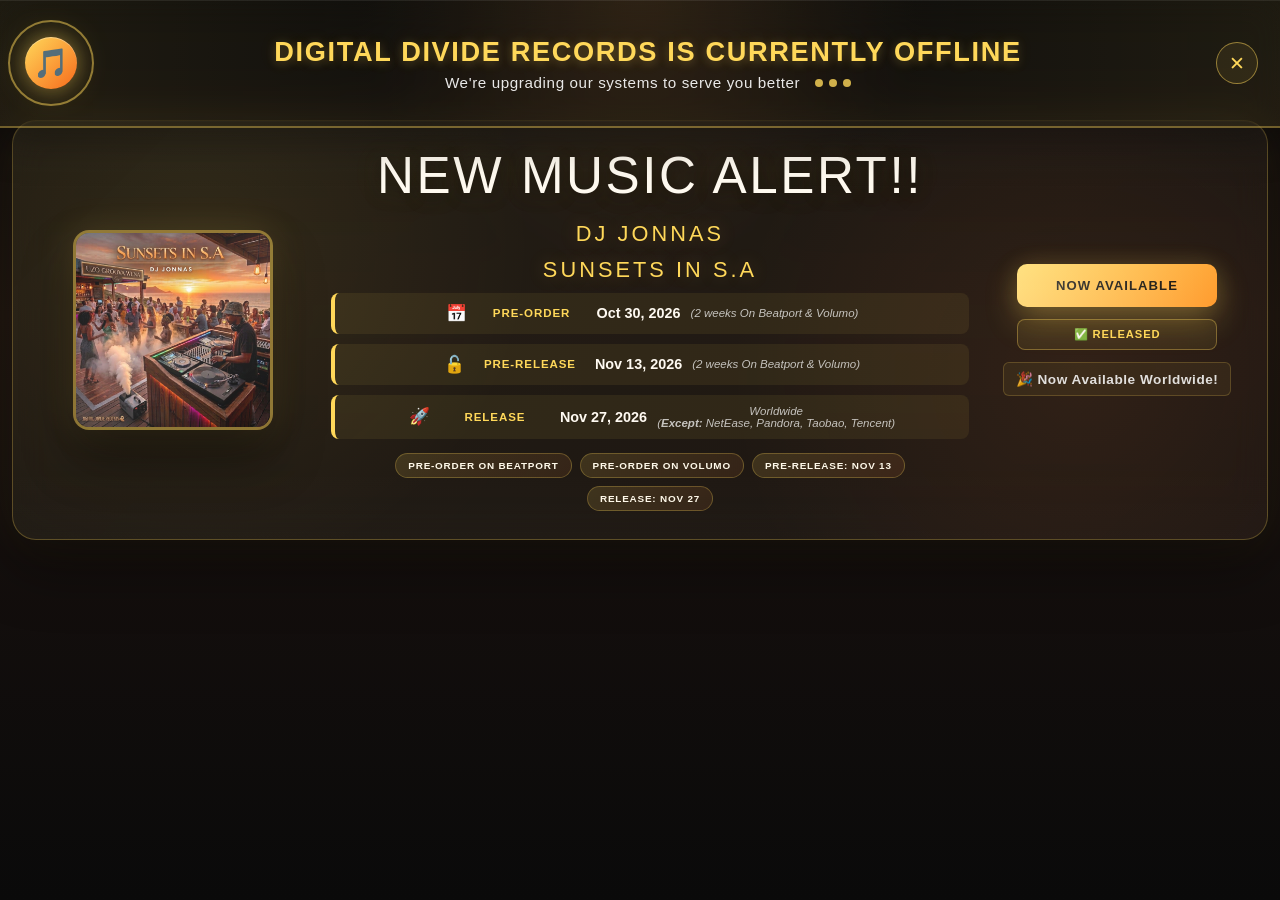
==== 1index.html @ 428bc1be "Rename index.html to 1index.html Signed-off-by: Jonathan Peters <jonathanpeters051@gmail.com>" ====
<!DOCTYPE html>
<html lang="en">
<head>
  <meta charset="UTF-8" />
  <meta name="viewport" content="width=device-width, initial-scale=1.0" />
  <title>Digital Divide Records | DJ Jonnas - Sunsets In S.A</title>
  <meta
    name="description"
    content="Cinematic offline banner and promotional release banner for DJ Jonnas - Sunsets In S.A by Digital Divide Records."
  />
  <style>
    :root {
      --gold-1: #ffd85a;
      --gold-2: #ffce3d;
      --gold-3: #ff9b2f;
      --gold-4: #f76b1c;
      --black-1: #090909;
      --black-2: #141414;
      --black-3: #1d1d1d;
      --white-1: #fffaf2;
      --white-2: rgba(255,255,255,0.8);
      --glass: rgba(20,20,20,0.18);
      --glass-strong: rgba(255,255,255,0.08);
      --shadow: rgba(0,0,0,0.45);
      --sunset-1: #9e2b1d;
      --sunset-2: #f77e33;
      --sunset-3: #fbb957;
      --sky-1: #31586f;
      --sky-2: #6a8fa7;
      --sea-1: #0c2438;
      --sea-2: #1d4c67;
      --accent-cyan: #31d8ff;
      --accent-green: #2dde9d;
      --success: #1dd1a1;
      --danger: #ff5f6d;
      --warning: #ffb74d;
    }

    * {
      box-sizing: border-box;
      margin: 0;
      padding: 0;
    }

    html {
      scroll-behavior: smooth;
    }

    body {
      font-family: "Segoe UI", Tahoma, Geneva, Verdana, sans-serif;
      background:
        radial-gradient(circle at 50% 0%, rgba(255, 170, 80, 0.16), transparent 25%),
        linear-gradient(180deg, #0a0a0a 0%, #1b120f 35%, #0a0a0a 100%);
      color: var(--white-1);
      min-height: 100vh;
      overflow-x: hidden;
      padding-top: 120px;
    }

    button, input, textarea, select {
      font: inherit;
    }

    img, svg {
      display: block;
      max-width: 100%;
    }

    a {
      color: inherit;
      text-decoration: none;
    }

    /* =========================
       OFFLINE BANNER
    ========================= */
    .offline-banner {
      position: fixed;
      inset: 0 0 auto 0;
      z-index: 9999;
      background: rgba(18, 18, 18, 0.2);
      border-bottom: 2px solid rgba(255, 216, 90, 0.4);
      backdrop-filter: blur(16px);
      -webkit-backdrop-filter: blur(16px);
      box-shadow:
        0 12px 40px rgba(0,0,0,0.32),
        inset 0 1px 0 rgba(255,255,255,0.08);
      overflow: hidden;
      animation: bannerDown 0.9s cubic-bezier(0.34, 1.56, 0.64, 1) forwards;
    }

    @keyframes bannerDown {
      0% {
        transform: translateY(-120%);
        opacity: 0;
      }
      100% {
        transform: translateY(0);
        opacity: 1;
      }
    }

    .offline-banner.hidden {
      display: none;
    }

    .offline-banner__inner {
      position: relative;
      max-width: 1440px;
      margin: 0 auto;
      padding: 18px 22px;
      min-height: 90px;
      overflow: hidden;
    }

    .offline-banner__particles {
      position: absolute;
      inset: 0;
      pointer-events: none;
      overflow: hidden;
    }

    .smoke {
      position: absolute;
      border-radius: 50%;
      background: radial-gradient(circle, rgba(255,255,255,0.25) 0%, rgba(255,255,255,0.08) 30%, transparent 72%);
      filter: blur(8px);
      opacity: 0;
      animation: smokeFloat 8s ease-in-out infinite;
    }

    @keyframes smokeFloat {
      0% {
        transform: translate(0, 0) scale(0.7);
        opacity: 0;
      }
      20% {
        opacity: 0.5;
      }
      100% {
        transform: translate(18px, -52px) scale(1.8);
        opacity: 0;
      }
    }

    .smoke:nth-child(1) { left: 8%; top: 40%; width: 120px; height: 120px; animation-delay: 0s; }
    .smoke:nth-child(2) { left: 26%; top: 32%; width: 150px; height: 120px; animation-delay: 1.4s; }
    .smoke:nth-child(3) { left: 56%; top: 38%; width: 140px; height: 120px; animation-delay: 2.6s; }
    .smoke:nth-child(4) { right: 16%; top: 34%; width: 125px; height: 110px; animation-delay: 3.8s; }
    .smoke:nth-child(5) { right: 4%; top: 40%; width: 110px; height: 90px; animation-delay: 5s; }

    .offline-banner__gradient {
      position: absolute;
      inset: 0;
      background: linear-gradient(
        90deg,
        rgba(255,216,90,0.08) 0%,
        rgba(255,216,90,0.02) 35%,
        rgba(255,216,90,0.02) 65%,
        rgba(255,216,90,0.08) 100%
      );
      animation: bannerGlow 4.5s ease-in-out infinite alternate;
    }

    @keyframes bannerGlow {
      0% { opacity: 0.2; }
      100% { opacity: 0.75; }
    }

    .offline-banner__content {
      position: relative;
      z-index: 2;
      display: flex;
      align-items: center;
      justify-content: center;
      gap: 24px;
      flex-wrap: wrap;
      min-height: 90px;
    }

    .status-icon {
      position: relative;
      width: 58px;
      height: 58px;
      display: grid;
      place-items: center;
      animation: pulseIcon 2.4s ease-in-out infinite;
    }

    @keyframes pulseIcon {
      0%, 100% { transform: scale(1); }
      50% { transform: scale(1.08); }
    }

    .status-icon::before {
      content: "";
      position: absolute;
      inset: -14px;
      border-radius: 50%;
      border: 2px solid rgba(255,216,90,0.5);
      animation: expandRing 2s ease-out infinite;
    }

    @keyframes expandRing {
      0% {
        transform: scale(0.8);
        opacity: 1;
      }
      100% {
        transform: scale(1.5);
        opacity: 0;
      }
    }

    .status-icon__badge {
      position: relative;
      width: 52px;
      height: 52px;
      border-radius: 50%;
      background: linear-gradient(135deg, var(--gold-1), var(--gold-4));
      display: grid;
      place-items: center;
      font-size: 1.8rem;
      box-shadow:
        0 0 20px rgba(255,216,90,0.4),
        0 0 40px rgba(255,216,90,0.2),
        inset 0 1px 0 rgba(255,255,255,0.32);
      z-index: 1;
    }

    .offline-banner__text {
      flex: 1;
      min-width: 260px;
      text-align: center;
    }

    .offline-banner__title {
      font-size: clamp(1.1rem, 2.4vw, 1.7rem);
      font-weight: 900;
      text-transform: uppercase;
      letter-spacing: 0.06em;
      color: var(--gold-1);
      text-shadow:
        0 2px 10px rgba(255,216,90,0.25),
        0 0 20px rgba(255,216,90,0.12);
      animation: titleSlide 0.8s ease-out both;
    }

    @keyframes titleSlide {
      from {
        opacity: 0;
        transform: translateX(-28px);
      }
      to {
        opacity: 1;
        transform: translateX(0);
      }
    }

    .offline-banner__subtitle {
      margin-top: 6px;
      font-size: clamp(0.75rem, 1.5vw, 0.95rem);
      color: rgba(255,255,255,0.9);
      font-weight: 500;
      letter-spacing: 0.04em;
      animation: subtitleRise 0.85s ease-out 0.2s both;
    }

    @keyframes subtitleRise {
      from {
        opacity: 0;
        transform: translateY(10px);
      }
      to {
        opacity: 1;
        transform: translateY(0);
      }
    }

    .loader {
      display: inline-flex;
      align-items: center;
      gap: 6px;
      margin-left: 10px;
      vertical-align: middle;
    }

    .loader-dot {
      width: 8px;
      height: 8px;
      border-radius: 50%;
      background: var(--gold-1);
      opacity: 0.8;
      animation: dotPulse 1.2s ease-in-out infinite;
    }

    .loader-dot:nth-child(2) { animation-delay: 0.15s; }
    .loader-dot:nth-child(3) { animation-delay: 0.3s; }

    @keyframes dotPulse {
      0%, 80%, 100% {
        transform: scale(0.6);
        opacity: 0.35;
      }
      40% {
        transform: scale(1);
        opacity: 1;
      }
    }

    .offline-banner__close {
      width: 42px;
      height: 42px;
      border-radius: 50%;
      border: 1.5px solid rgba(255,216,90,0.5);
      background: rgba(255,216,90,0.08);
      color: var(--gold-1);
      font-size: 1.2rem;
      cursor: pointer;
      display: inline-flex;
      align-items: center;
      justify-content: center;
      transition: all 0.25s ease;
      position: relative;
      z-index: 2;
      flex-shrink: 0;
      animation: closeScale 0.65s ease-out 0.3s both;
    }

    @keyframes closeScale {
      from {
        transform: scale(0);
        opacity: 0;
      }
      to {
        transform: scale(1);
        opacity: 1;
      }
    }

    .offline-banner__close:hover {
      transform: rotate(90deg) scale(1.1);
      background: rgba(255,216,90,0.18);
      box-shadow: 0 0 20px rgba(255,216,90,0.35);
    }

    /* =========================
       PROMO BANNER
    ========================= */
    .promo-banner {
      position: relative;
      width: min(1400px, calc(100% - 24px));
      margin: 0 auto 32px;
      border-radius: 24px;
      overflow: hidden;
      background:
        linear-gradient(135deg, rgba(255,216,90,0.06), rgba(255,140,70,0.04)),
        rgba(18,18,18,0.5);
      border: 1px solid rgba(255,216,90,0.28);
      backdrop-filter: blur(18px);
      -webkit-backdrop-filter: blur(18px);
      box-shadow:
        0 28px 60px rgba(0,0,0,0.38),
        0 0 50px rgba(255,216,90,0.08),
        inset 0 1px 0 rgba(255,255,255,0.06);
      animation: promoReveal 1s cubic-bezier(0.34, 1.56, 0.64, 1) 0.25s both;
    }

    @keyframes promoReveal {
      from {
        opacity: 0;
        transform: translateY(28px);
      }
      to {
        opacity: 1;
        transform: translateY(0);
      }
    }

    .promo-banner__bg {
      position: absolute;
      inset: 0;
      pointer-events: none;
      background:
        radial-gradient(circle at 15% 30%, rgba(255,216,90,0.08), transparent 30%),
        radial-gradient(circle at 85% 60%, rgba(255,140,70,0.08), transparent 32%),
        linear-gradient(180deg, rgba(255,255,255,0.02), transparent 18%, transparent 82%, rgba(255,255,255,0.01));
    }

    .promo-banner__content {
      position: relative;
      z-index: 2;
      display: grid;
      grid-template-columns: 260px minmax(0, 1fr) 240px;
      gap: 28px;
      align-items: center;
      padding: 28px 30px;
    }

    .cover-wrap {
      display: flex;
      justify-content: center;
      align-items: center;
      perspective: 1200px;
    }

    .cover-art {
      width: 200px;
      height: 200px;
      border-radius: 16px;
      overflow: hidden;
      border: 3px solid rgba(255,216,90,0.42);
      background: linear-gradient(135deg, rgba(255,216,90,0.12), rgba(255,140,70,0.1));
      box-shadow:
        0 28px 50px rgba(0,0,0,0.4),
        0 0 35px rgba(255,216,90,0.15),
        inset 0 1px 0 rgba(255,255,255,0.12);
      animation: artFloat 6s ease-in-out infinite;
      position: relative;
    }

    .cover-art img {
      width: 100%;
      height: 100%;
      object-fit: cover;
      display: block;
    }

    @keyframes artFloat {
      0%, 100% {
        transform: translateY(0) rotateZ(0deg);
      }
      50% {
        transform: translateY(-16px) rotateZ(-2deg);
      }
    }

    .cover-art::before {
      content: "";
      position: absolute;
      inset: -70%;
      background: linear-gradient(130deg, transparent 18%, rgba(255,255,255,0.18) 50%, transparent 82%);
      transform: rotate(20deg);
      animation: glossRoll 3.6s linear infinite;
      pointer-events: none;
    }

    @keyframes glossRoll {
      0% {
        transform: translateX(-130%) translateY(-130%) rotate(20deg);
      }
      100% {
        transform: translateX(130%) translateY(130%) rotate(20deg);
      }
    }

    .release-info {
      text-align: center;
      min-width: 0;
    }

    .artist-name {
      font-size: clamp(0.9rem, 1.7vw, 1.4rem);
      font-weight: 500;
      text-transform: uppercase;
      letter-spacing: 0.14em;
      color: var(--gold-1);
      text-shadow: 0 0 18px rgba(255,216,90,0.25);
      margin-bottom: 10px;
      animation: artistIn 0.8s ease-out 0.2s both;
    }

    @keyframes artistIn {
      from {
        opacity: 0;
        transform: translateY(-12px);
      }
      to {
        opacity: 1;
        transform: translateY(0);
      }
    }

    .release-title {
      font-size: clamp(2rem, 4vw, 3.3rem);
      font-weight: 500;
      line-height: 1.05;
      letter-spacing: 0.05em;
      text-transform: uppercase;
      color: #fffaf0;
      text-shadow:
        0 4px 16px rgba(0,0,0,0.48),
        0 0 30px rgba(255,216,90,0.15);
      margin-bottom: 18px;
      animation: titleRise 0.9s ease-out 0.35s both;
    }

    @keyframes titleRise {
      from {
        opacity: 0;
        transform: translateY(20px);
      }
      to {
        opacity: 1;
        transform: translateY(0);
      }
    }

    .release-schedule {
      display: flex;
      flex-direction: column;
      gap: 10px;
      margin-bottom: 14px;
    }

    .schedule-item {
      display: flex;
      align-items: center;
      justify-content: center;
      flex-wrap: wrap;
      gap: 10px;
      padding: 10px 14px;
      border-radius: 8px;
      border-left: 4px solid var(--gold-1);
      background: rgba(255,216,90,0.07);
      animation: itemSlide 0.65s ease-out both;
    }

    .schedule-item:nth-child(1) { animation-delay: 0.38s; }
    .schedule-item:nth-child(2) { animation-delay: 0.5s; }
    .schedule-item:nth-child(3) { animation-delay: 0.62s; }

    @keyframes itemSlide {
      from {
        opacity: 0;
        transform: translateX(-18px);
      }
      to {
        opacity: 1;
        transform: translateX(0);
      }
    }

    .schedule-icon {
      font-size: 1.05rem;
    }

    .schedule-label {
      min-width: 110px;
      font-size: 0.72rem;
      font-weight: 900;
      text-transform: uppercase;
      letter-spacing: 0.08em;
      color: var(--gold-1);
    }

    .schedule-date {
      font-size: 0.9rem;
      font-weight: 700;
      color: var(--white-1);
    }

    .schedule-duration {
      font-size: 0.72rem;
      font-style: italic;
      color: rgba(255,255,255,0.72);
    }

    .platform-list {
      display: flex;
      flex-wrap: wrap;
      justify-content: center;
      gap: 8px;
      margin-top: 14px;
    }

    .platform-pill {
      padding: 6px 12px;
      border-radius: 999px;
      background: linear-gradient(135deg, rgba(255,216,90,0.14), rgba(255,140,70,0.1));
      border: 1px solid rgba(255,216,90,0.26);
      color: #fff9ea;
      font-size: 0.62rem;
      font-weight: 800;
      letter-spacing: 0.08em;
      text-transform: uppercase;
      white-space: nowrap;
      animation: badgeIn 0.5s cubic-bezier(0.68, -0.55, 0.265, 1.55) both;
    }

    .platform-pill:nth-child(1) { animation-delay: 0.5s; }
    .platform-pill:nth-child(2) { animation-delay: 0.55s; }
    .platform-pill:nth-child(3) { animation-delay: 0.6s; }
    .platform-pill:nth-child(4) { animation-delay: 0.65s; }

    @keyframes badgeIn {
      from {
        opacity: 0;
        transform: scale(0.7) translateY(8px);
      }
      to {
        opacity: 1;
        transform: scale(1) translateY(0);
      }
    }

    .promo-actions {
      display: flex;
      flex-direction: column;
      align-items: center;
      justify-content: center;
      gap: 12px;
    }

    .preorder-btn {
      width: 100%;
      max-width: 200px;
      border: none;
      cursor: pointer;
      border-radius: 10px;
      padding: 14px 18px;
      background: linear-gradient(135deg, var(--gold-1), var(--gold-3));
      color: #17120a;
      font-size: 0.82rem;
      font-weight: 900;
      letter-spacing: 0.08em;
      text-transform: uppercase;
      position: relative;
      overflow: hidden;
      box-shadow:
        0 14px 32px rgba(255,216,90,0.28),
        0 0 25px rgba(255,216,90,0.14);
      transition: transform 0.2s ease, box-shadow 0.2s ease;
      animation: btnPulse 2s ease-in-out infinite;
    }

    @keyframes btnPulse {
      0%, 100% { box-shadow: 0 14px 32px rgba(255,216,90,0.28), 0 0 25px rgba(255,216,90,0.14); }
      50% { box-shadow: 0 16px 40px rgba(255,216,90,0.4), 0 0 30px rgba(255,216,90,0.2); }
    }

    .preorder-btn::before {
      content: "";
      position: absolute;
      inset: 0;
      left: -100%;
      background: linear-gradient(90deg, transparent, rgba(255,255,255,0.24), transparent);
      animation: buttonShine 2.6s ease-in-out infinite;
      pointer-events: none;
    }

    @keyframes buttonShine {
      0% { left: -100%; }
      50% { left: 100%; }
      100% { left: 200%; }
    }

    .preorder-btn:hover {
      transform: translateY(-4px) scale(1.04);
      box-shadow:
        0 20px 42px rgba(255,216,90,0.36),
        0 0 42px rgba(255,216,90,0.22);
    }

    .preorder-btn:active {
      transform: translateY(-2px) scale(1.02);
    }

    .status-badge {
      width: 100%;
      max-width: 200px;
      text-align: center;
      padding: 8px 12px;
      border-radius: 8px;
      border: 1px solid rgba(255,216,90,0.35);
      background: rgba(255,216,90,0.08);
      color: var(--gold-1);
      font-size: 0.7rem;
      font-weight: 800;
      letter-spacing: 0.08em;
      text-transform: uppercase;
      animation: badgeBlink 2s ease-in-out infinite;
    }

    @keyframes badgeBlink {
      0%, 100% { opacity: 0.9; }
      50% { opacity: 1; }
    }

    /* ===== COUNTDOWN TIMER STYLES ===== */
    .countdown {
      font-size: 0.85rem;
      letter-spacing: 0.04em;
      color: rgba(255,255,255,0.85);
      font-weight: 700;
      min-height: 1.4em;
      text-align: center;
      padding: 8px 12px;
      border-radius: 6px;
      background: rgba(255,216,90,0.06);
      border: 1px solid rgba(255,216,90,0.2);
      animation: countdownGlow 1.5s ease-in-out infinite;
      font-variant-numeric: tabular-nums;
      font-feature-settings: "tnum";
    }

    @keyframes countdownGlow {
      0%, 100% { box-shadow: 0 0 8px rgba(255,216,90,0.1); }
      50% { box-shadow: 0 0 16px rgba(255,216,90,0.25); }
    }

    .countdown-value {
      display: inline-block;
      color: var(--gold-1);
      font-weight: 900;
      font-size: 1em;
      margin: 0 2px;
    }

    .countdown-label {
      display: inline-block;
      font-size: 0.65em;
      opacity: 0.8;
      margin-left: 3px;
    }

    /* =========================
       RESPONSIVE
    ========================= */
    @media (max-width: 980px) {
      .promo-banner__content {
        grid-template-columns: 1fr;
        gap: 20px;
      }

      .cover-wrap {
        order: -1;
      }

      .promo-actions {
        flex-direction: row;
        justify-content: center;
      }

      .preorder-btn,
      .status-badge {
        max-width: none;
        flex: 1;
      }
    }

    @media (max-width: 760px) {
      body {
        padding-top: 110px;
      }

      .offline-banner__content {
        gap: 12px;
      }

      .status-icon__badge {
        width: 50px;
        height: 50px;
        font-size: 1.5rem;
      }

      .promo-banner__content {
        padding: 20px 16px;
        grid-template-columns: 1fr;
      }

      .release-title {
        font-size: clamp(1.6rem, 8vw, 2.4rem);
      }

      .promo-actions {
        flex-direction: column;
        gap: 10px;
      }

      .preorder-btn,
      .status-badge,
      .countdown {
        max-width: 100%;
        width: 100%;
      }
    }

    @media (max-width: 520px) {
      body {
        padding-top: 95px;
      }

      .offline-banner__inner {
        padding: 14px 12px;
      }

      .offline-banner__title {
        font-size: 0.95rem;
      }

      .offline-banner__subtitle {
        font-size: 0.7rem;
      }

      .status-icon__badge {
        width: 48px;
        height: 48px;
        font-size: 1.4rem;
      }

      .cover-art {
        width: 160px;
        height: 160px;
      }

      .schedule-item {
        gap: 8px;
        padding: 9px 10px;
      }

      .schedule-label {
        min-width: 82px;
        font-size: 0.64rem;
      }

      .schedule-date,
      .schedule-duration {
        font-size: 0.72rem;
      }

      .platform-pill {
        font-size: 0.54rem;
        padding: 5px 9px;
      }

      .preorder-btn {
        padding: 12px 16px;
        font-size: 0.75rem;
      }

      .status-badge {
        font-size: 0.64rem;
        padding: 6px 10px;
      }

      .countdown {
        font-size: 0.75rem;
        padding: 6px 10px;
      }

      .countdown-value {
        font-size: 0.95em;
      }

      .countdown-label {
        font-size: 0.6em;
      }
    }
  </style>
</head>
<body>
  <!-- OFFLINE BANNER -->
  <div class="offline-banner" id="offlineBanner" role="status" aria-live="polite" aria-label="System maintenance notification">
    <div class="offline-banner__inner">
      <div class="offline-banner__particles" aria-hidden="true">
        <span class="smoke"></span>
        <span class="smoke"></span>
        <span class="smoke"></span>
        <span class="smoke"></span>
        <span class="smoke"></span>
      </div>

      <div class="offline-banner__gradient" aria-hidden="true"></div>

      <div class="offline-banner__content">
        <div class="status-icon" aria-hidden="true">
          <div class="status-icon__badge">🎵</div>
        </div>

        <div class="offline-banner__text">
          <div class="offline-banner__title">Digital Divide Records is Currently Offline</div>
          <div class="offline-banner__subtitle">
            We're upgrading our systems to serve you better
            <span class="loader" aria-hidden="true">
              <span class="loader-dot"></span>
              <span class="loader-dot"></span>
              <span class="loader-dot"></span>
            </span>
          </div>
        </div>

        <button
          class="offline-banner__close"
          id="closeOfflineBanner"
          type="button"
          aria-label="Dismiss notification"
          title="Dismiss notification"
        >
          ✕
        </button>
      </div>
    </div>
  </div>

  <!-- PROMO BANNER -->
  <section class="promo-banner" title="New Release Promotional Banner" aria-label="New Release Promotional Banner">
    <div class="promo-banner__bg" aria-hidden="true"></div>

    <div class="promo-banner__content">
      <div class="cover-wrap" aria-label="Album Cover For Sunsets In S.A">
        <div class="cover-art">
          <img 
            src="DJJonnas-SunsetsInSA-CoverArt.jpeg" 
            alt="DJ Jonnas - Sunsets In S.A Cover Art"
            loading="lazy"
          />
        </div>
      </div>

      <div class="release-info">
        <h2 class="release-title">New Music Alert!!</h2>
        <div class="artist-name">DJ Jonnas</div>
        <div class="artist-name">Sunsets In S.A</div>

        <div class="release-schedule" aria-label="Release schedule">
          <div class="schedule-item">
            <span class="schedule-icon" aria-hidden="true">📅</span>
            <span class="schedule-label">Pre-Order</span>
            <span class="schedule-date">Oct 30, 2026</span>
            <span class="schedule-duration">(2 weeks On Beatport & Volumo)</span>
          </div>

          <div class="schedule-item">
            <span class="schedule-icon" aria-hidden="true">🔓</span>
            <span class="schedule-label">Pre-Release</span>
            <span class="schedule-date">Nov 13, 2026</span>
            <span class="schedule-duration">(2 weeks On Beatport & Volumo)</span>
          </div>

          <div class="schedule-item">
            <span class="schedule-icon" aria-hidden="true">🚀</span>
            <span class="schedule-label">Release</span>
            <span class="schedule-date">Nov 27, 2026</span>
            <span class="schedule-duration">Worldwide<br>(<strong>Except:</strong> NetEase, Pandora, Taobao, Tencent)</span>
          </div>
        </div>

        <div class="platform-list" aria-label="Stores list">
          <span class="platform-pill">Pre-Order On Beatport</span>
          <span class="platform-pill">Pre-Order On Volumo</span>
          <span class="platform-pill">Pre-Release: Nov 13</span>
          <span class="platform-pill">Release: Nov 27</span>
        </div>
      </div>

      <div class="promo-actions">
        <button class="preorder-btn" id="preorderBtn" type="button" aria-label="Pre-order on Beatport and Volumo">
          Pre-Order Available Soon!
        </button>
        <div class="status-badge" id="statusBadge">Coming Oct 30</div>
        <div class="countdown" id="countdownDisplay" aria-live="polite" aria-atomic="true">
          Calculating countdown...
        </div>
      </div>
    </div>
  </section>

  <!-- JAVASCRIPT -->
  <script>
    (function () {
      'use strict';

      // ========== STORAGE MANAGEMENT ==========
      const STORAGE_KEYS = {
        offlineDismissed: 'ddr_offline_banner_dismissed'
      };

      function safeStorageGet(key) {
        try {
          return window.localStorage.getItem(key);
        } catch (error) {
          console.warn('localStorage get failed:', error);
          return null;
        }
      }

      function safeStorageSet(key, value) {
        try {
          window.localStorage.setItem(key, String(value));
          return true;
        } catch (error) {
          console.warn('localStorage set failed:', error);
          return false;
        }
      }

      // ========== OFFLINE BANNER MANAGEMENT ==========
      const offlineBanner = document.getElementById('offlineBanner');
      const closeOfflineBanner = document.getElementById('closeOfflineBanner');

      if (closeOfflineBanner && offlineBanner) {
        closeOfflineBanner.addEventListener('click', function () {
          offlineBanner.style.animation = 'bannerDown 0.6s cubic-bezier(0.34, 1.56, 0.64, 1) reverse forwards';
          setTimeout(function () {
            offlineBanner.classList.add('hidden');
            safeStorageSet(STORAGE_KEYS.offlineDismissed, 'true');
          }, 500);
        });

        const offlineDismissed = safeStorageGet(STORAGE_KEYS.offlineDismissed);
        if (offlineDismissed === 'true') {
          offlineBanner.classList.add('hidden');
        }

        window.addEventListener('online', function () {
          offlineBanner.classList.remove('hidden');
          offlineBanner.style.animation = 'bannerDown 0.9s cubic-bezier(0.34, 1.56, 0.64, 1) forwards';
          safeStorageSet(STORAGE_KEYS.offlineDismissed, 'false');
        });
      }

      // ========== COUNTDOWN TIMER (FULLY FUNCTIONAL) ==========
      const countdownDisplay = document.getElementById('countdownDisplay');
      const statusBadge = document.getElementById('statusBadge');
      const preorderBtn = document.getElementById('preorderBtn');

      // Pre-order date: October 30, 2026 at 00:00:00 UTC
      const PRE_ORDER_DATE = new Date('2026-10-30T00:00:00Z').getTime();
      const PRE_RELEASE_DATE = new Date('2026-11-13T00:00:00Z').getTime();
      const RELEASE_DATE = new Date('2026-11-27T00:00:00Z').getTime();

      function formatCountdown() {
        const now = Date.now();

        // Determine which phase we're in
        let targetDate, phase;
        if (now < PRE_ORDER_DATE) {
          targetDate = PRE_ORDER_DATE;
          phase = 'pre-order';
        } else if (now < PRE_RELEASE_DATE) {
          targetDate = PRE_RELEASE_DATE;
          phase = 'pre-release';
        } else if (now < RELEASE_DATE) {
          targetDate = RELEASE_DATE;
          phase = 'release';
        } else {
          // Release is live
          if (countdownDisplay) countdownDisplay.textContent = '🎉 Now Available Worldwide!';
          if (statusBadge) statusBadge.textContent = '✅ Released';
          if (preorderBtn) preorderBtn.textContent = 'Now Available';
          return;
        }

        const diff = targetDate - now;

        if (diff <= 0) {
          formatCountdown();
          return;
        }

        // Calculate time units
        const days = Math.floor(diff / (1000 * 60 * 60 * 24));
        const hours = Math.floor((diff / (1000 * 60 * 60)) % 24);
        const minutes = Math.floor((diff / (1000 * 60)) % 60);
        const seconds = Math.floor((diff / 1000) % 60);

        // Format output
        let displayText = '';
        if (phase === 'pre-order') {
          displayText = `<span class="countdown-value">${days}</span><span class="countdown-label">D</span> ` +
                       `<span class="countdown-value">${hours}</span><span class="countdown-label">H</span> ` +
                       `<span class="countdown-value">${minutes}</span><span class="countdown-label">M</span> ` +
                       `<span class="countdown-value">${seconds}</span><span class="countdown-label">S</span>`;
        } else if (phase === 'pre-release') {
          displayText = `<span class="countdown-value">${days}</span><span class="countdown-label">D</span> ` +
                       `<span class="countdown-value">${hours}</span><span class="countdown-label">H</span> ` +
                       `Until Release`;
        } else if (phase === 'release') {
          displayText = `<span class="countdown-value">${days}</span><span class="countdown-label">D</span> ` +
                       `<span class="countdown-value">${hours}</span><span class="countdown-label">H</span> ` +
                       `Until Release`;
        }

        if (countdownDisplay) {
          countdownDisplay.innerHTML = displayText;
        }

        // Update status badge
        if (statusBadge) {
          if (phase === 'pre-order') {
            statusBadge.textContent = `Coming Oct 30 (${days}d)`;
          } else if (phase === 'pre-release') {
            statusBadge.textContent = `Pre-Release Active (${days}d)`;
          } else if (phase === 'release') {
            statusBadge.textContent = `Releasing Soon (${days}d)`;
          }
        }
      }

      // Initial countdown update
      formatCountdown();

      // Update countdown every second
      const countdownInterval = setInterval(formatCountdown, 1000);

      // Cleanup on page unload
      window.addEventListener('beforeunload', function () {
        clearInterval(countdownInterval);
      });

      // ========== PRE-ORDER BUTTON ==========
      if (preorderBtn) {
        preorderBtn.addEventListener('click', function () {
          const now = Date.now();
          let message = '';

          if (now < PRE_ORDER_DATE) {
            message = '🎵 Pre-orders start October 30, 2026.\n\nAvailable on:\n• Beatport\n• Volumo\n\nThank you for your support!';
          } else if (now < PRE_RELEASE_DATE) {
            message = '🎵 Pre-release is now active!\n\nAvailable on:\n• Beatport\n• Volumo\n\nFull release: November 27, 2026';
          } else if (now < RELEASE_DATE) {
            message = '🎵 Pre-release is active!\n\nFull worldwide release coming November 27, 2026';
          } else {
            message = '🎉 Sunsets In S.A is now available worldwide!\n\nAvailable on all major platforms.';
          }

          window.alert(message);
        });
      }

      // ========== KEYBOARD SHORTCUTS ==========
      document.addEventListener('keydown', function (event) {
        if ((event.ctrlKey || event.metaKey) && event.key.toLowerCase() === 'b') {
          event.preventDefault();
          if (offlineBanner) {
            offlineBanner.classList.remove('hidden');
            offlineBanner.style.animation = 'bannerDown 0.9s cubic-bezier(0.34, 1.56, 0.64, 1) forwards';
          }
        }
      });

      // ========== INITIALIZATION LOG ==========
      console.log('✅ Digital Divide Records banner system loaded successfully!');
      console.log('⏱️ Countdown timer is active and updating every second');
      console.log('🎹 Keyboard shortcut: Ctrl+B to show offline banner');
      console.log('📅 Pre-Order: Oct 30, 2026');
      console.log('🔓 Pre-Release: Nov 13, 2026');
      console.log('🚀 Full Release: Nov 27, 2026');
    })();
  </script>
</body>
</html>
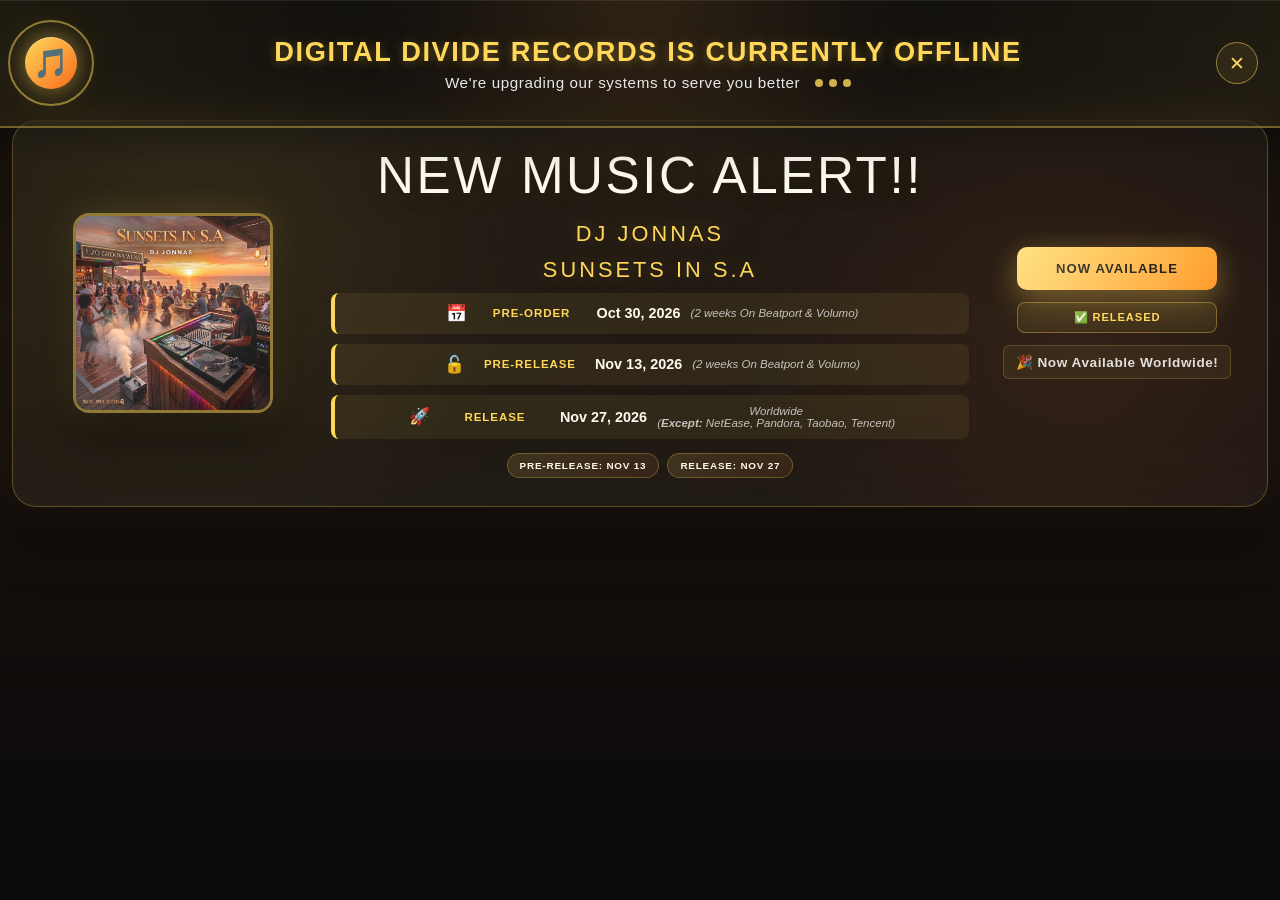
==== commit ce7f5e97: "Update 1index.html Signed-off-by: Jonathan Peters <jonathanpeters051@gmail.com>" ====
--- a/1index.html
+++ b/1index.html
@@ -947,8 +947,6 @@
         </div>
 
         <div class="platform-list" aria-label="Stores list">
-          <span class="platform-pill">Pre-Order On Beatport</span>
-          <span class="platform-pill">Pre-Order On Volumo</span>
           <span class="platform-pill">Pre-Release: Nov 13</span>
           <span class="platform-pill">Release: Nov 27</span>
         </div>
@@ -956,9 +954,9 @@
 
       <div class="promo-actions">
         <button class="preorder-btn" id="preorderBtn" type="button" aria-label="Pre-order on Beatport and Volumo">
-          Pre-Order Available Soon!
+          Pre-Order 
         </button>
-        <div class="status-badge" id="statusBadge">Coming Oct 30</div>
+        <div class="status-badge" id="statusBadge">On Oct 30</div>
         <div class="countdown" id="countdownDisplay" aria-live="polite" aria-atomic="true">
           Calculating countdown...
         </div>
